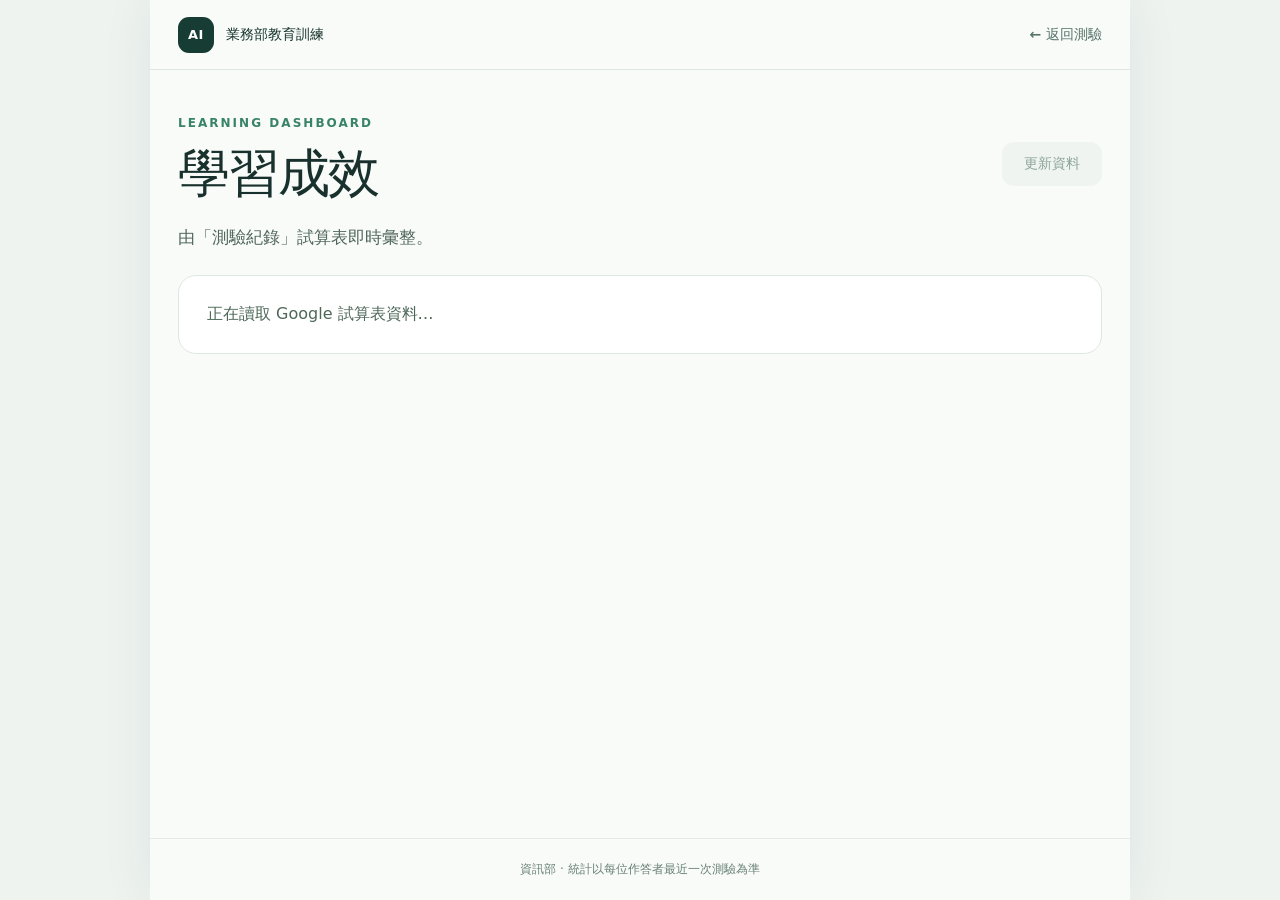
==== dashboard.html @ 663c813f "Add aggregate quiz results dashboard" ====
<!doctype html>
<html lang="zh-Hant">
<head>
  <meta charset="utf-8">
  <meta name="viewport" content="width=device-width, initial-scale=1, viewport-fit=cover">
  <meta name="theme-color" content="#122b27">
  <title>學習成效｜AI 教育訓練</title>
  <link rel="stylesheet" href="styles.css">
  <link rel="stylesheet" href="dashboard.css">
</head>
<body>
  <div class="shell dashboard-shell">
    <header class="topbar"><span class="brand-mark">AI</span><span>業務部教育訓練</span><a class="topbar-end nav-link" href="index.html">← 返回測驗</a></header>
    <main id="dashboard" aria-live="polite">
      <p class="eyebrow">LEARNING DASHBOARD</p>
      <div class="dashboard-heading"><div><h1 class="hero-title">學習成效</h1><p class="lead">由「測驗紀錄」試算表即時彙整。</p></div><button class="btn btn-secondary refresh" id="refresh" type="button">更新資料</button></div>
      <div id="dashboard-content" role="status">正在讀取 Google 試算表資料…</div>
    </main>
    <footer>資訊部 · 統計以每位作答者最近一次測驗為準</footer>
  </div>
  <iframe id="stats-frame" title="讀取成績統計" hidden></iframe>
  <script src="config.js"></script>
  <script src="quiz.js"></script>
  <script src="dashboard.js"></script>
</body>
</html>
---- styles.css ----
:root{font-family:Inter,"Noto Sans TC","Microsoft JhengHei",system-ui,sans-serif;color:#19312d;background:#eef3f0;font-synthesis:none}*{box-sizing:border-box}body{margin:0;min-height:100vh}.shell{max-width:780px;min-height:100vh;margin:auto;background:#f9fbf9;box-shadow:0 0 48px #18322b13;display:flex;flex-direction:column}.topbar{height:70px;display:flex;align-items:center;gap:12px;padding:0 28px;color:#17352e;font-size:14px;font-weight:700;border-bottom:1px solid #dce7e0}.brand-mark{display:grid;place-items:center;background:#173c34;color:#fff;border-radius:11px;width:36px;height:36px;font-size:13px;letter-spacing:.04em}.topbar-end{margin-left:auto;color:#55736a;font-weight:600}main{flex:1;padding:46px 28px 55px}footer{padding:22px 28px;text-align:center;color:#698078;font-size:12px;border-top:1px solid #e4ebe6}.eyebrow{text-transform:uppercase;letter-spacing:.17em;color:#38836a;font-size:12px;font-weight:800;margin:0 0 12px}.hero-title{font-size:clamp(32px,6vw,52px);line-height:1.22;letter-spacing:-.04em;margin:0 0 18px}.lead{font-size:17px;line-height:1.75;color:#51675f;margin:0 0 28px}.hero-art{background:#d9eee2;border-radius:24px;min-height:148px;margin:30px 0;display:flex;align-items:center;justify-content:space-around;overflow:hidden}.hero-art span{font-size:62px;filter:drop-shadow(0 8px 7px #184e2b26)}.hero-art span:nth-child(2){font-size:39px;color:#237452}.hero-art span:nth-child(3){font-size:52px}.panel{background:white;border:1px solid #dce8e0;box-shadow:0 14px 38px #193e2b0a;border-radius:22px;padding:26px}.meta-row{display:flex;gap:10px;flex-wrap:wrap;margin:22px 0}.pill{background:#e3f0e8;color:#306a55;border-radius:999px;padding:9px 13px;font-weight:700;font-size:13px}.field-label{display:block;font-size:14px;font-weight:700;margin:0 0 10px}input[type=text]{width:100%;min-height:52px;border:1.5px solid #b8ccc0;background:#fff;border-radius:11px;padding:12px 15px;font:inherit;font-size:16px;color:#19312d}input:focus-visible,button:focus-visible{outline:3px solid #84c6a4;outline-offset:2px}.help{color:#667b70;font-size:13px;line-height:1.5;margin:10px 0 0}.error{color:#a83636;font-size:14px;min-height:22px;margin:8px 0 0}.actions{display:flex;gap:12px;margin-top:28px}.btn{border:0;border-radius:12px;min-height:52px;padding:13px 22px;font:inherit;font-size:16px;font-weight:800;cursor:pointer}.btn-primary{background:#1c604b;color:#fff;box-shadow:0 8px 17px #1c604b27}.btn-primary:hover{background:#124b39}.btn-secondary{background:#e6eee8;color:#24513f}.btn:disabled{opacity:.5;cursor:not-allowed}.actions .btn{flex:1}.progress-row{display:flex;justify-content:space-between;color:#567568;font-size:14px;font-weight:700;margin-bottom:12px}.progress-track{height:8px;background:#dae8dd;border-radius:99px;overflow:hidden;margin-bottom:32px}.progress-fill{height:100%;background:#50a976;border-radius:99px;transition:width .2s}.question-title{font-size:clamp(23px,4vw,31px);letter-spacing:-.025em;line-height:1.48;margin:0 0 28px}.choices{display:grid;gap:12px}.choice{display:flex;gap:15px;align-items:flex-start;min-height:72px;padding:17px;background:#fff;border:1.5px solid #d8e6db;border-radius:14px;cursor:pointer;line-height:1.55}.choice:hover{border-color:#86b79a}.choice:has(input:checked){border-color:#238158;background:#edf8f0;box-shadow:0 0 0 1px #238158}.choice input{margin-top:5px;accent-color:#238158;flex:none}.choice-letter{font-weight:800;color:#237452}.review-title{font-size:28px;line-height:1.35;margin:0 0 16px}.review-list{display:grid;gap:10px;padding:0;list-style:none}.review-list li{display:flex;justify-content:space-between;align-items:center;padding:13px 15px;background:#fff;border:1px solid #e1ebe4;border-radius:11px;font-size:14px}.review-list a{color:#245a49;text-decoration:none;font-weight:700}.score-circle{width:154px;height:154px;border-radius:50%;display:flex;align-items:center;justify-content:center;flex-direction:column;background:#d9f1df;color:#18543b;margin:22px auto}.score-circle.fail{background:#fae9dc;color:#8c4c27}.score-number{font-size:49px;font-weight:900;line-height:1}.score-unit{font-size:14px;font-weight:700}.result-heading{text-align:center;font-size:30px;margin:0 0 7px}.result-detail{text-align:center;color:#5d7165;line-height:1.6}.status{border-radius:12px;padding:13px 15px;margin:20px 0;line-height:1.55;font-size:14px}.status.ok{background:#e4f3e8;color:#205b3d}.status.warn{background:#fff3dc;color:#77540a}.answer-review{margin-top:30px}.answer-review details{background:#fff;border:1px solid #dce7df;border-radius:12px;padding:15px;margin:10px 0;line-height:1.55}.answer-review summary{cursor:pointer;font-weight:700}.answer-review .wrong{color:#b04a39}.answer-review .right{color:#237452}.muted{color:#60776c}.loading{display:inline-block;width:17px;height:17px;border:2px solid currentColor;border-right-color:transparent;border-radius:50%;animation:spin .7s linear infinite;vertical-align:middle;margin-right:8px}@keyframes spin{to{transform:rotate(360deg)}}@media(max-width:560px){.topbar{height:62px;padding:0 18px}.topbar-end{display:none}main{padding:34px 18px 45px}.panel{padding:22px 18px}.hero-art{min-height:116px}.hero-art span{font-size:48px}.hero-art span:nth-child(2){font-size:31px}.hero-art span:nth-child(3){font-size:43px}.actions{position:sticky;bottom:0;background:#f9fbf9;padding:13px 0 max(13px,env(safe-area-inset-bottom));margin:14px 0 -13px}.btn{padding:12px}.choice{min-height:68px}}
---- dashboard.css ----
.dashboard-shell{max-width:980px}.dashboard-heading{display:flex;justify-content:space-between;align-items:start;gap:20px}.dashboard-heading .lead{margin-bottom:22px}.refresh{white-space:nowrap;min-height:42px;font-size:14px}.nav-link{text-decoration:none}.nav-link:hover{text-decoration:underline}.kpi-grid{display:grid;grid-template-columns:repeat(4,minmax(0,1fr));gap:13px;margin:16px 0 28px}.kpi{background:#fff;border:1px solid #dce8e0;border-radius:18px;padding:22px 19px;box-shadow:0 8px 25px #193e2b09}.kpi-label{font-size:13px;color:#60786b;font-weight:700}.kpi-number{display:block;font-weight:900;font-size:clamp(28px,4vw,42px);letter-spacing:-.04em;margin:9px 0 3px;color:#185744}.kpi-note{font-size:12px;color:#72877b}.dashboard-grid{display:grid;grid-template-columns:1fr 1fr;gap:16px}.chart-panel{background:#fff;border:1px solid #dce8e0;border-radius:20px;padding:24px}.chart-panel h2{font-size:20px;margin:0 0 8px}.chart-intro{font-size:13px;line-height:1.55;color:#6b8073;margin:0 0 22px}.chart-row{display:grid;grid-template-columns:70px 1fr 43px;gap:11px;align-items:center;margin:15px 0;font-size:14px}.chart-row strong{text-align:right}.bar-track{height:13px;border-radius:99px;background:#e7eee8;overflow:hidden}.bar-fill{height:100%;border-radius:99px;background:#27845c}.bar-fill.mid{background:#d6a450}.bar-fill.low{background:#c47d6e}.question-panel{grid-column:1/-1}.question-grid{display:grid;grid-template-columns:1fr 1fr;gap:0 28px}.question-row{display:grid;grid-template-columns:45px 1fr 44px;gap:10px;align-items:center;margin:11px 0;font-size:13px}.question-row strong{text-align:right}.question-text{grid-column:2;line-height:1.4;color:#61766c;font-size:12px;margin-top:-4px}.dashboard-note{color:#647b6e;font-size:12px;line-height:1.55;margin:18px 0}.empty-state{background:#fff;border:1px solid #dce8e0;border-radius:18px;padding:30px;color:#4e6858;line-height:1.7}.loading-panel{background:#fff;border:1px solid #dce8e0;border-radius:18px;padding:28px;color:#4e6858}@media(max-width:700px){.kpi-grid{grid-template-columns:repeat(2,minmax(0,1fr))}.dashboard-grid{grid-template-columns:1fr}.question-grid{grid-template-columns:1fr}.dashboard-heading{align-items:center}.dashboard-heading .hero-title{font-size:36px}}@media(max-width:420px){.dashboard-heading{display:block}.refresh{margin-bottom:18px}.kpi{padding:17px 15px}.kpi-number{font-size:31px}.chart-panel{padding:20px}.chart-row{grid-template-columns:66px 1fr 38px}}
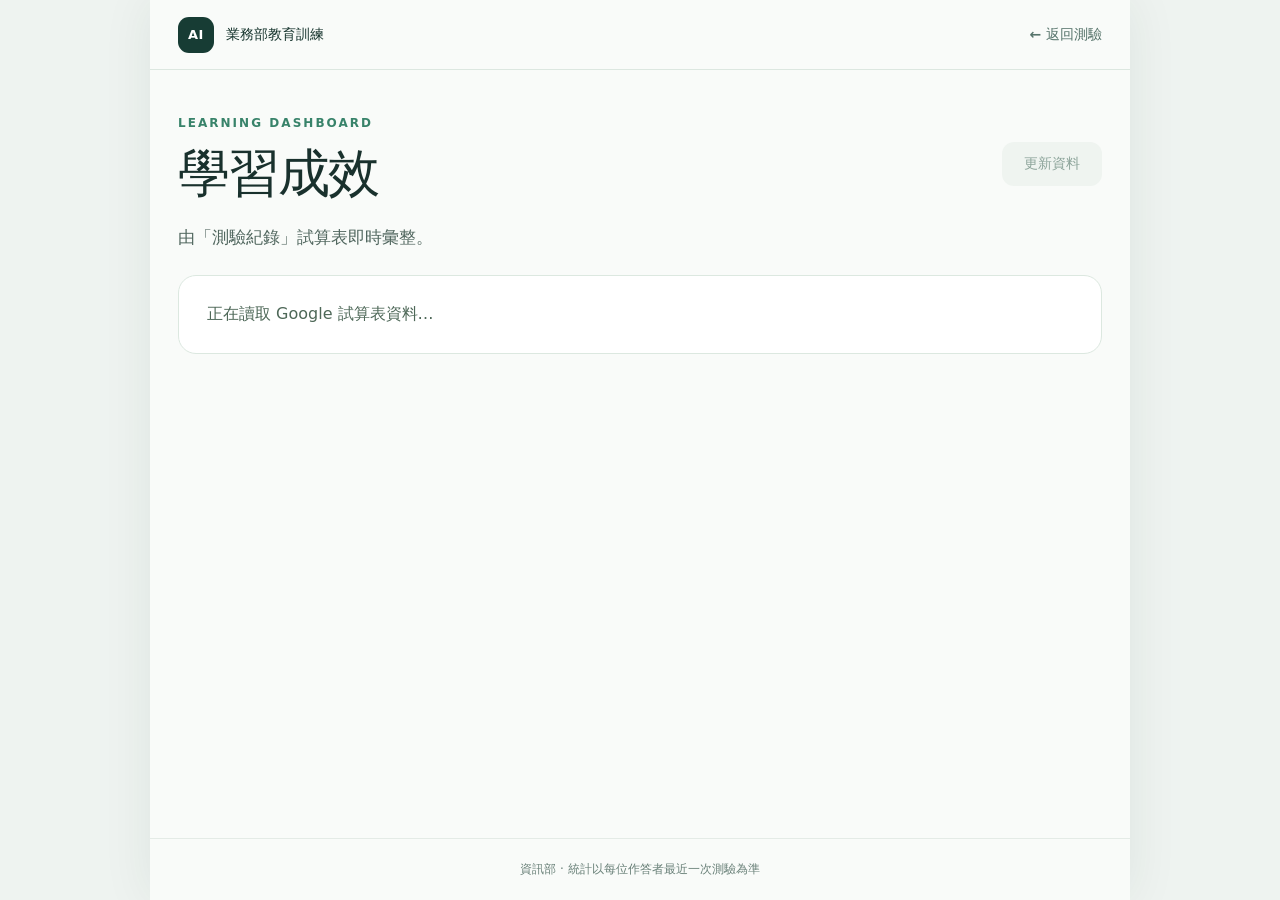
==== commit 8ced8f03: "Group quiz questions and show category accuracy" ====
--- a/dashboard.html
+++ b/dashboard.html
@@ -4,6 +4,7 @@
   <meta charset="utf-8">
   <meta name="viewport" content="width=device-width, initial-scale=1, viewport-fit=cover">
   <meta name="theme-color" content="#122b27">
+  <meta name="robots" content="noindex,nofollow">
   <title>學習成效｜AI 教育訓練</title>
   <link rel="stylesheet" href="styles.css">
   <link rel="stylesheet" href="dashboard.css">
--- a/styles.css
+++ b/styles.css
@@ -1 +1,2 @@
 :root{font-family:Inter,"Noto Sans TC","Microsoft JhengHei",system-ui,sans-serif;color:#19312d;background:#eef3f0;font-synthesis:none}*{box-sizing:border-box}body{margin:0;min-height:100vh}.shell{max-width:780px;min-height:100vh;margin:auto;background:#f9fbf9;box-shadow:0 0 48px #18322b13;display:flex;flex-direction:column}.topbar{height:70px;display:flex;align-items:center;gap:12px;padding:0 28px;color:#17352e;font-size:14px;font-weight:700;border-bottom:1px solid #dce7e0}.brand-mark{display:grid;place-items:center;background:#173c34;color:#fff;border-radius:11px;width:36px;height:36px;font-size:13px;letter-spacing:.04em}.topbar-end{margin-left:auto;color:#55736a;font-weight:600}main{flex:1;padding:46px 28px 55px}footer{padding:22px 28px;text-align:center;color:#698078;font-size:12px;border-top:1px solid #e4ebe6}.eyebrow{text-transform:uppercase;letter-spacing:.17em;color:#38836a;font-size:12px;font-weight:800;margin:0 0 12px}.hero-title{font-size:clamp(32px,6vw,52px);line-height:1.22;letter-spacing:-.04em;margin:0 0 18px}.lead{font-size:17px;line-height:1.75;color:#51675f;margin:0 0 28px}.hero-art{background:#d9eee2;border-radius:24px;min-height:148px;margin:30px 0;display:flex;align-items:center;justify-content:space-around;overflow:hidden}.hero-art span{font-size:62px;filter:drop-shadow(0 8px 7px #184e2b26)}.hero-art span:nth-child(2){font-size:39px;color:#237452}.hero-art span:nth-child(3){font-size:52px}.panel{background:white;border:1px solid #dce8e0;box-shadow:0 14px 38px #193e2b0a;border-radius:22px;padding:26px}.meta-row{display:flex;gap:10px;flex-wrap:wrap;margin:22px 0}.pill{background:#e3f0e8;color:#306a55;border-radius:999px;padding:9px 13px;font-weight:700;font-size:13px}.field-label{display:block;font-size:14px;font-weight:700;margin:0 0 10px}input[type=text]{width:100%;min-height:52px;border:1.5px solid #b8ccc0;background:#fff;border-radius:11px;padding:12px 15px;font:inherit;font-size:16px;color:#19312d}input:focus-visible,button:focus-visible{outline:3px solid #84c6a4;outline-offset:2px}.help{color:#667b70;font-size:13px;line-height:1.5;margin:10px 0 0}.error{color:#a83636;font-size:14px;min-height:22px;margin:8px 0 0}.actions{display:flex;gap:12px;margin-top:28px}.btn{border:0;border-radius:12px;min-height:52px;padding:13px 22px;font:inherit;font-size:16px;font-weight:800;cursor:pointer}.btn-primary{background:#1c604b;color:#fff;box-shadow:0 8px 17px #1c604b27}.btn-primary:hover{background:#124b39}.btn-secondary{background:#e6eee8;color:#24513f}.btn:disabled{opacity:.5;cursor:not-allowed}.actions .btn{flex:1}.progress-row{display:flex;justify-content:space-between;color:#567568;font-size:14px;font-weight:700;margin-bottom:12px}.progress-track{height:8px;background:#dae8dd;border-radius:99px;overflow:hidden;margin-bottom:32px}.progress-fill{height:100%;background:#50a976;border-radius:99px;transition:width .2s}.question-title{font-size:clamp(23px,4vw,31px);letter-spacing:-.025em;line-height:1.48;margin:0 0 28px}.choices{display:grid;gap:12px}.choice{display:flex;gap:15px;align-items:flex-start;min-height:72px;padding:17px;background:#fff;border:1.5px solid #d8e6db;border-radius:14px;cursor:pointer;line-height:1.55}.choice:hover{border-color:#86b79a}.choice:has(input:checked){border-color:#238158;background:#edf8f0;box-shadow:0 0 0 1px #238158}.choice input{margin-top:5px;accent-color:#238158;flex:none}.choice-letter{font-weight:800;color:#237452}.review-title{font-size:28px;line-height:1.35;margin:0 0 16px}.review-list{display:grid;gap:10px;padding:0;list-style:none}.review-list li{display:flex;justify-content:space-between;align-items:center;padding:13px 15px;background:#fff;border:1px solid #e1ebe4;border-radius:11px;font-size:14px}.review-list a{color:#245a49;text-decoration:none;font-weight:700}.score-circle{width:154px;height:154px;border-radius:50%;display:flex;align-items:center;justify-content:center;flex-direction:column;background:#d9f1df;color:#18543b;margin:22px auto}.score-circle.fail{background:#fae9dc;color:#8c4c27}.score-number{font-size:49px;font-weight:900;line-height:1}.score-unit{font-size:14px;font-weight:700}.result-heading{text-align:center;font-size:30px;margin:0 0 7px}.result-detail{text-align:center;color:#5d7165;line-height:1.6}.status{border-radius:12px;padding:13px 15px;margin:20px 0;line-height:1.55;font-size:14px}.status.ok{background:#e4f3e8;color:#205b3d}.status.warn{background:#fff3dc;color:#77540a}.answer-review{margin-top:30px}.answer-review details{background:#fff;border:1px solid #dce7df;border-radius:12px;padding:15px;margin:10px 0;line-height:1.55}.answer-review summary{cursor:pointer;font-weight:700}.answer-review .wrong{color:#b04a39}.answer-review .right{color:#237452}.muted{color:#60776c}.loading{display:inline-block;width:17px;height:17px;border:2px solid currentColor;border-right-color:transparent;border-radius:50%;animation:spin .7s linear infinite;vertical-align:middle;margin-right:8px}@keyframes spin{to{transform:rotate(360deg)}}@media(max-width:560px){.topbar{height:62px;padding:0 18px}.topbar-end{display:none}main{padding:34px 18px 45px}.panel{padding:22px 18px}.hero-art{min-height:116px}.hero-art span{font-size:48px}.hero-art span:nth-child(2){font-size:31px}.hero-art span:nth-child(3){font-size:43px}.actions{position:sticky;bottom:0;background:#f9fbf9;padding:13px 0 max(13px,env(safe-area-inset-bottom));margin:14px 0 -13px}.btn{padding:12px}.choice{min-height:68px}}
+.quiz-topic{display:inline-block;letter-spacing:0;text-transform:none;background:#e3f0e8;color:#28654d;border-radius:99px;padding:5px 9px;font-size:11px;margin-left:8px;vertical-align:middle}
--- a/dashboard.css
+++ b/dashboard.css
@@ -1 +1,2 @@
 .dashboard-shell{max-width:980px}.dashboard-heading{display:flex;justify-content:space-between;align-items:start;gap:20px}.dashboard-heading .lead{margin-bottom:22px}.refresh{white-space:nowrap;min-height:42px;font-size:14px}.nav-link{text-decoration:none}.nav-link:hover{text-decoration:underline}.kpi-grid{display:grid;grid-template-columns:repeat(4,minmax(0,1fr));gap:13px;margin:16px 0 28px}.kpi{background:#fff;border:1px solid #dce8e0;border-radius:18px;padding:22px 19px;box-shadow:0 8px 25px #193e2b09}.kpi-label{font-size:13px;color:#60786b;font-weight:700}.kpi-number{display:block;font-weight:900;font-size:clamp(28px,4vw,42px);letter-spacing:-.04em;margin:9px 0 3px;color:#185744}.kpi-note{font-size:12px;color:#72877b}.dashboard-grid{display:grid;grid-template-columns:1fr 1fr;gap:16px}.chart-panel{background:#fff;border:1px solid #dce8e0;border-radius:20px;padding:24px}.chart-panel h2{font-size:20px;margin:0 0 8px}.chart-intro{font-size:13px;line-height:1.55;color:#6b8073;margin:0 0 22px}.chart-row{display:grid;grid-template-columns:70px 1fr 43px;gap:11px;align-items:center;margin:15px 0;font-size:14px}.chart-row strong{text-align:right}.bar-track{height:13px;border-radius:99px;background:#e7eee8;overflow:hidden}.bar-fill{height:100%;border-radius:99px;background:#27845c}.bar-fill.mid{background:#d6a450}.bar-fill.low{background:#c47d6e}.question-panel{grid-column:1/-1}.question-grid{display:grid;grid-template-columns:1fr 1fr;gap:0 28px}.question-row{display:grid;grid-template-columns:45px 1fr 44px;gap:10px;align-items:center;margin:11px 0;font-size:13px}.question-row strong{text-align:right}.question-text{grid-column:2;line-height:1.4;color:#61766c;font-size:12px;margin-top:-4px}.dashboard-note{color:#647b6e;font-size:12px;line-height:1.55;margin:18px 0}.empty-state{background:#fff;border:1px solid #dce8e0;border-radius:18px;padding:30px;color:#4e6858;line-height:1.7}.loading-panel{background:#fff;border:1px solid #dce8e0;border-radius:18px;padding:28px;color:#4e6858}@media(max-width:700px){.kpi-grid{grid-template-columns:repeat(2,minmax(0,1fr))}.dashboard-grid{grid-template-columns:1fr}.question-grid{grid-template-columns:1fr}.dashboard-heading{align-items:center}.dashboard-heading .hero-title{font-size:36px}}@media(max-width:420px){.dashboard-heading{display:block}.refresh{margin-bottom:18px}.kpi{padding:17px 15px}.kpi-number{font-size:31px}.chart-panel{padding:20px}.chart-row{grid-template-columns:66px 1fr 38px}}
+.category-panel{margin-bottom:16px}.category-grid{display:grid;grid-template-columns:repeat(2,minmax(0,1fr));gap:12px}.category-card{background:#f7faf7;border:1px solid #dfe9e1;border-radius:15px;padding:18px}.category-card.needs-review{background:#fff9ee;border-color:#e8c98c}.category-head{display:flex;align-items:center;justify-content:space-between;gap:8px}.category-head h3{font-size:16px;line-height:1.4;margin:0}.focus-badge{white-space:nowrap;border-radius:99px;background:#f3dfb2;color:#755215;font-size:11px;font-weight:800;padding:5px 8px}.category-rate{display:block;font-size:34px;color:#195e45;margin:12px 0 2px}.category-detail{font-size:12px;color:#60786b;line-height:1.5;margin:0 0 13px}.question-item{padding:10px 0;border-bottom:1px solid #edf1ed}.question-item:last-child{border-bottom:0}.question-row{margin:0 0 8px}.topic-tag{display:inline-block;background:#e6f1e9;color:#2e7052;border-radius:99px;padding:3px 8px;font-size:11px;font-weight:700;margin:0 6px 0 45px}.question-text{display:block;margin:6px 0 0 45px}@media(max-width:700px){.category-grid{grid-template-columns:1fr}}
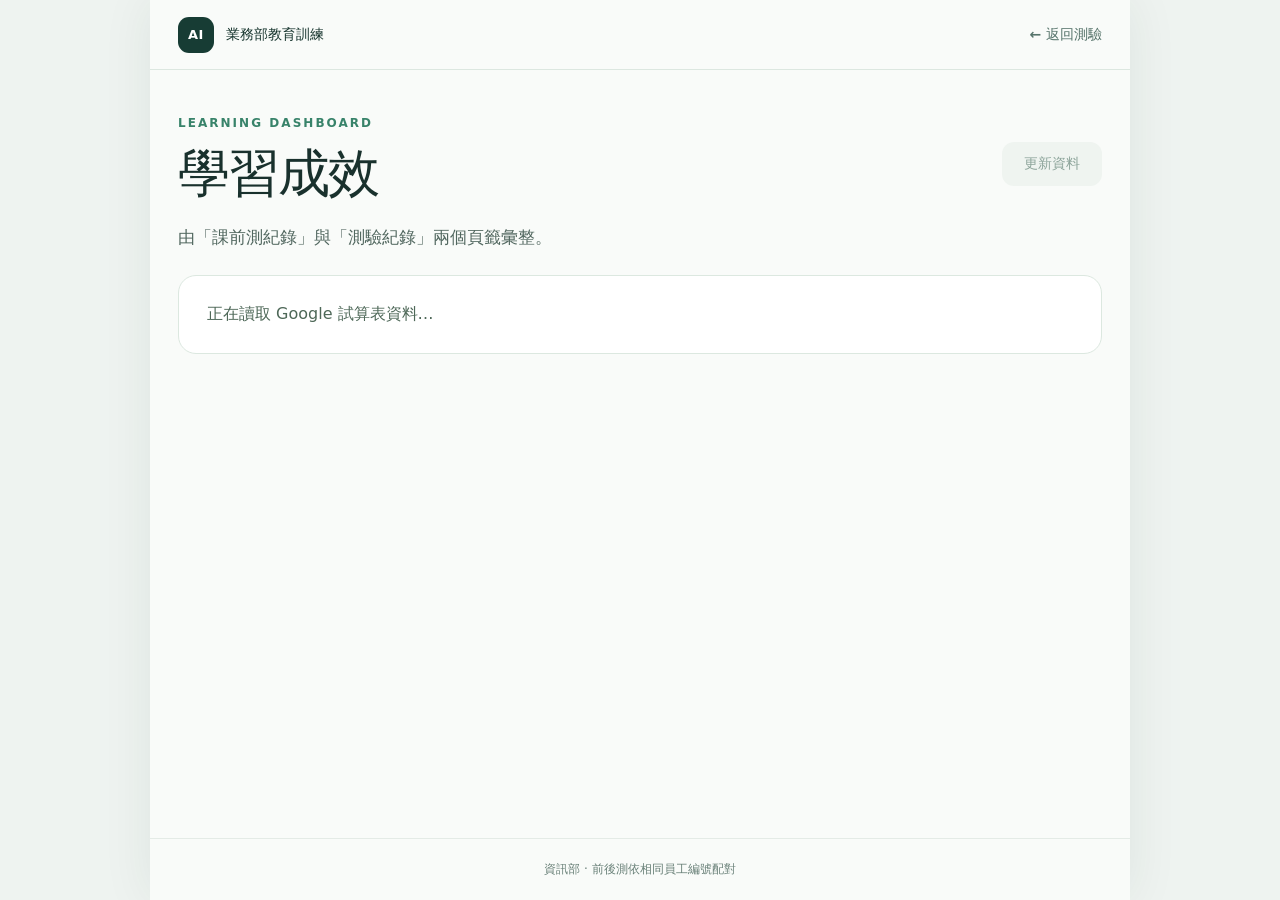
==== commit 890c15b3: "Show paired pre and post quiz learning gains" ====
--- a/dashboard.html
+++ b/dashboard.html
@@ -14,10 +14,10 @@
     <header class="topbar"><span class="brand-mark">AI</span><span>業務部教育訓練</span><a class="topbar-end nav-link" href="index.html">← 返回測驗</a></header>
     <main id="dashboard" aria-live="polite">
       <p class="eyebrow">LEARNING DASHBOARD</p>
-      <div class="dashboard-heading"><div><h1 class="hero-title">學習成效</h1><p class="lead">由「測驗紀錄」試算表即時彙整。</p></div><button class="btn btn-secondary refresh" id="refresh" type="button">更新資料</button></div>
+      <div class="dashboard-heading"><div><h1 class="hero-title">學習成效</h1><p class="lead">由「課前測紀錄」與「測驗紀錄」兩個頁籤彙整。</p></div><button class="btn btn-secondary refresh" id="refresh" type="button">更新資料</button></div>
       <div id="dashboard-content" role="status">正在讀取 Google 試算表資料…</div>
     </main>
-    <footer>資訊部 · 統計以每位作答者最近一次測驗為準</footer>
+    <footer>資訊部 · 前後測依相同員工編號配對</footer>
   </div>
   <iframe id="stats-frame" title="讀取成績統計" hidden></iframe>
   <script src="config.js"></script>
--- a/dashboard.css
+++ b/dashboard.css
@@ -1,2 +1,3 @@
 .dashboard-shell{max-width:980px}.dashboard-heading{display:flex;justify-content:space-between;align-items:start;gap:20px}.dashboard-heading .lead{margin-bottom:22px}.refresh{white-space:nowrap;min-height:42px;font-size:14px}.nav-link{text-decoration:none}.nav-link:hover{text-decoration:underline}.kpi-grid{display:grid;grid-template-columns:repeat(4,minmax(0,1fr));gap:13px;margin:16px 0 28px}.kpi{background:#fff;border:1px solid #dce8e0;border-radius:18px;padding:22px 19px;box-shadow:0 8px 25px #193e2b09}.kpi-label{font-size:13px;color:#60786b;font-weight:700}.kpi-number{display:block;font-weight:900;font-size:clamp(28px,4vw,42px);letter-spacing:-.04em;margin:9px 0 3px;color:#185744}.kpi-note{font-size:12px;color:#72877b}.dashboard-grid{display:grid;grid-template-columns:1fr 1fr;gap:16px}.chart-panel{background:#fff;border:1px solid #dce8e0;border-radius:20px;padding:24px}.chart-panel h2{font-size:20px;margin:0 0 8px}.chart-intro{font-size:13px;line-height:1.55;color:#6b8073;margin:0 0 22px}.chart-row{display:grid;grid-template-columns:70px 1fr 43px;gap:11px;align-items:center;margin:15px 0;font-size:14px}.chart-row strong{text-align:right}.bar-track{height:13px;border-radius:99px;background:#e7eee8;overflow:hidden}.bar-fill{height:100%;border-radius:99px;background:#27845c}.bar-fill.mid{background:#d6a450}.bar-fill.low{background:#c47d6e}.question-panel{grid-column:1/-1}.question-grid{display:grid;grid-template-columns:1fr 1fr;gap:0 28px}.question-row{display:grid;grid-template-columns:45px 1fr 44px;gap:10px;align-items:center;margin:11px 0;font-size:13px}.question-row strong{text-align:right}.question-text{grid-column:2;line-height:1.4;color:#61766c;font-size:12px;margin-top:-4px}.dashboard-note{color:#647b6e;font-size:12px;line-height:1.55;margin:18px 0}.empty-state{background:#fff;border:1px solid #dce8e0;border-radius:18px;padding:30px;color:#4e6858;line-height:1.7}.loading-panel{background:#fff;border:1px solid #dce8e0;border-radius:18px;padding:28px;color:#4e6858}@media(max-width:700px){.kpi-grid{grid-template-columns:repeat(2,minmax(0,1fr))}.dashboard-grid{grid-template-columns:1fr}.question-grid{grid-template-columns:1fr}.dashboard-heading{align-items:center}.dashboard-heading .hero-title{font-size:36px}}@media(max-width:420px){.dashboard-heading{display:block}.refresh{margin-bottom:18px}.kpi{padding:17px 15px}.kpi-number{font-size:31px}.chart-panel{padding:20px}.chart-row{grid-template-columns:66px 1fr 38px}}
 .category-panel{margin-bottom:16px}.category-grid{display:grid;grid-template-columns:repeat(2,minmax(0,1fr));gap:12px}.category-card{background:#f7faf7;border:1px solid #dfe9e1;border-radius:15px;padding:18px}.category-card.needs-review{background:#fff9ee;border-color:#e8c98c}.category-head{display:flex;align-items:center;justify-content:space-between;gap:8px}.category-head h3{font-size:16px;line-height:1.4;margin:0}.focus-badge{white-space:nowrap;border-radius:99px;background:#f3dfb2;color:#755215;font-size:11px;font-weight:800;padding:5px 8px}.category-rate{display:block;font-size:34px;color:#195e45;margin:12px 0 2px}.category-detail{font-size:12px;color:#60786b;line-height:1.5;margin:0 0 13px}.question-item{padding:10px 0;border-bottom:1px solid #edf1ed}.question-item:last-child{border-bottom:0}.question-row{margin:0 0 8px}.topic-tag{display:inline-block;background:#e6f1e9;color:#2e7052;border-radius:99px;padding:3px 8px;font-size:11px;font-weight:700;margin:0 6px 0 45px}.question-text{display:block;margin:6px 0 0 45px}@media(max-width:700px){.category-grid{grid-template-columns:1fr}}
+.comparison-section{padding:24px 0 30px;border-bottom:1px solid #dce8e0;margin-bottom:30px}.comparison-section>h2,.section-title{font-size:24px;margin:0 0 8px}.comparison-grid{display:grid;grid-template-columns:1.45fr 1fr;gap:16px}.comparison-grid h3{font-size:18px;margin:0 0 8px}.compare-category{padding:15px 0;border-top:1px solid #edf1ed}.compare-category:first-of-type{border-top:0}.compare-category-title{display:flex;justify-content:space-between;gap:12px;font-size:14px;margin-bottom:12px}.compare-bars{display:grid;grid-template-columns:34px 1fr 42px;gap:8px 10px;align-items:center;font-size:12px}.compare-bars strong{text-align:right}.pre-fill{background:#9ab8a4}.gain-positive{color:#207b50}.gain-negative{color:#ab5849}.movement{display:grid;grid-template-columns:repeat(3,1fr);gap:8px;margin:18px 0}.movement>div{background:#f6faf6;border-radius:14px;text-align:center;padding:16px 8px}.movement strong{display:block;font-size:32px}.movement span{font-size:12px;color:#60786b}.section-title{margin:4px 0 16px}@media(max-width:700px){.comparison-grid{grid-template-columns:1fr}.comparison-section{padding-top:12px}}
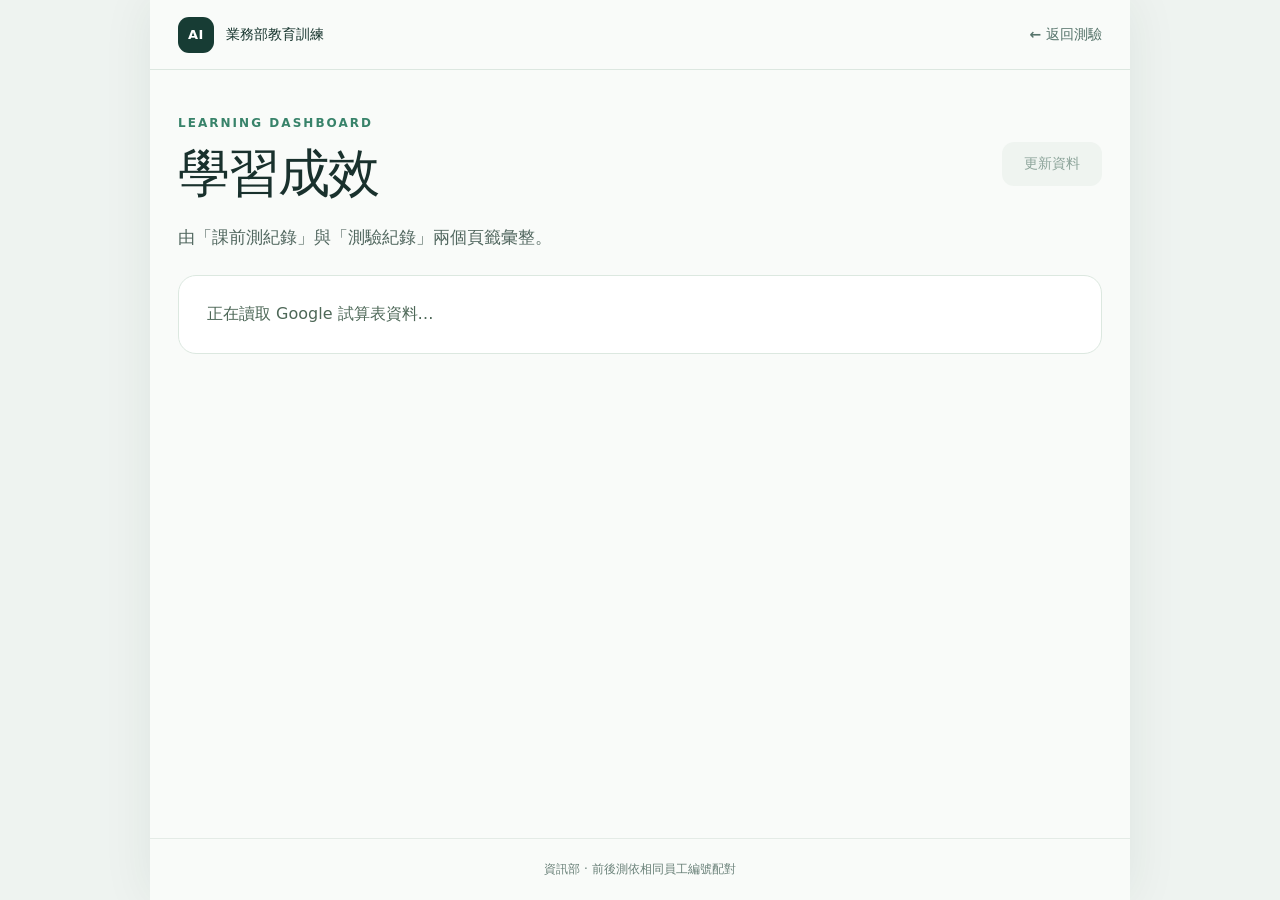
==== commit 12e04e16: "Refresh dashboard chart assets" ====
--- a/dashboard.html
+++ b/dashboard.html
@@ -7,7 +7,7 @@
   <meta name="robots" content="noindex,nofollow">
   <title>學習成效｜AI 教育訓練</title>
   <link rel="stylesheet" href="styles.css">
-  <link rel="stylesheet" href="dashboard.css">
+  <link rel="stylesheet" href="dashboard.css?v=2">
 </head>
 <body>
   <div class="shell dashboard-shell">
@@ -22,6 +22,6 @@
   <iframe id="stats-frame" title="讀取成績統計" hidden></iframe>
   <script src="config.js"></script>
   <script src="quiz.js"></script>
-  <script src="dashboard.js"></script>
+  <script src="dashboard.js?v=2"></script>
 </body>
 </html>
--- a/dashboard.css
+++ b/dashboard.css
@@ -1,3 +1,4 @@
 .dashboard-shell{max-width:980px}.dashboard-heading{display:flex;justify-content:space-between;align-items:start;gap:20px}.dashboard-heading .lead{margin-bottom:22px}.refresh{white-space:nowrap;min-height:42px;font-size:14px}.nav-link{text-decoration:none}.nav-link:hover{text-decoration:underline}.kpi-grid{display:grid;grid-template-columns:repeat(4,minmax(0,1fr));gap:13px;margin:16px 0 28px}.kpi{background:#fff;border:1px solid #dce8e0;border-radius:18px;padding:22px 19px;box-shadow:0 8px 25px #193e2b09}.kpi-label{font-size:13px;color:#60786b;font-weight:700}.kpi-number{display:block;font-weight:900;font-size:clamp(28px,4vw,42px);letter-spacing:-.04em;margin:9px 0 3px;color:#185744}.kpi-note{font-size:12px;color:#72877b}.dashboard-grid{display:grid;grid-template-columns:1fr 1fr;gap:16px}.chart-panel{background:#fff;border:1px solid #dce8e0;border-radius:20px;padding:24px}.chart-panel h2{font-size:20px;margin:0 0 8px}.chart-intro{font-size:13px;line-height:1.55;color:#6b8073;margin:0 0 22px}.chart-row{display:grid;grid-template-columns:70px 1fr 43px;gap:11px;align-items:center;margin:15px 0;font-size:14px}.chart-row strong{text-align:right}.bar-track{height:13px;border-radius:99px;background:#e7eee8;overflow:hidden}.bar-fill{height:100%;border-radius:99px;background:#27845c}.bar-fill.mid{background:#d6a450}.bar-fill.low{background:#c47d6e}.question-panel{grid-column:1/-1}.question-grid{display:grid;grid-template-columns:1fr 1fr;gap:0 28px}.question-row{display:grid;grid-template-columns:45px 1fr 44px;gap:10px;align-items:center;margin:11px 0;font-size:13px}.question-row strong{text-align:right}.question-text{grid-column:2;line-height:1.4;color:#61766c;font-size:12px;margin-top:-4px}.dashboard-note{color:#647b6e;font-size:12px;line-height:1.55;margin:18px 0}.empty-state{background:#fff;border:1px solid #dce8e0;border-radius:18px;padding:30px;color:#4e6858;line-height:1.7}.loading-panel{background:#fff;border:1px solid #dce8e0;border-radius:18px;padding:28px;color:#4e6858}@media(max-width:700px){.kpi-grid{grid-template-columns:repeat(2,minmax(0,1fr))}.dashboard-grid{grid-template-columns:1fr}.question-grid{grid-template-columns:1fr}.dashboard-heading{align-items:center}.dashboard-heading .hero-title{font-size:36px}}@media(max-width:420px){.dashboard-heading{display:block}.refresh{margin-bottom:18px}.kpi{padding:17px 15px}.kpi-number{font-size:31px}.chart-panel{padding:20px}.chart-row{grid-template-columns:66px 1fr 38px}}
 .category-panel{margin-bottom:16px}.category-grid{display:grid;grid-template-columns:repeat(2,minmax(0,1fr));gap:12px}.category-card{background:#f7faf7;border:1px solid #dfe9e1;border-radius:15px;padding:18px}.category-card.needs-review{background:#fff9ee;border-color:#e8c98c}.category-head{display:flex;align-items:center;justify-content:space-between;gap:8px}.category-head h3{font-size:16px;line-height:1.4;margin:0}.focus-badge{white-space:nowrap;border-radius:99px;background:#f3dfb2;color:#755215;font-size:11px;font-weight:800;padding:5px 8px}.category-rate{display:block;font-size:34px;color:#195e45;margin:12px 0 2px}.category-detail{font-size:12px;color:#60786b;line-height:1.5;margin:0 0 13px}.question-item{padding:10px 0;border-bottom:1px solid #edf1ed}.question-item:last-child{border-bottom:0}.question-row{margin:0 0 8px}.topic-tag{display:inline-block;background:#e6f1e9;color:#2e7052;border-radius:99px;padding:3px 8px;font-size:11px;font-weight:700;margin:0 6px 0 45px}.question-text{display:block;margin:6px 0 0 45px}@media(max-width:700px){.category-grid{grid-template-columns:1fr}}
 .comparison-section{padding:24px 0 30px;border-bottom:1px solid #dce8e0;margin-bottom:30px}.comparison-section>h2,.section-title{font-size:24px;margin:0 0 8px}.comparison-grid{display:grid;grid-template-columns:1.45fr 1fr;gap:16px}.comparison-grid h3{font-size:18px;margin:0 0 8px}.compare-category{padding:15px 0;border-top:1px solid #edf1ed}.compare-category:first-of-type{border-top:0}.compare-category-title{display:flex;justify-content:space-between;gap:12px;font-size:14px;margin-bottom:12px}.compare-bars{display:grid;grid-template-columns:34px 1fr 42px;gap:8px 10px;align-items:center;font-size:12px}.compare-bars strong{text-align:right}.pre-fill{background:#9ab8a4}.gain-positive{color:#207b50}.gain-negative{color:#ab5849}.movement{display:grid;grid-template-columns:repeat(3,1fr);gap:8px;margin:18px 0}.movement>div{background:#f6faf6;border-radius:14px;text-align:center;padding:16px 8px}.movement strong{display:block;font-size:32px}.movement span{font-size:12px;color:#60786b}.section-title{margin:4px 0 16px}@media(max-width:700px){.comparison-grid{grid-template-columns:1fr}.comparison-section{padding-top:12px}}
+.average-chart{margin-bottom:16px;background:linear-gradient(135deg,#f7fbf8,#fff)}.average-chart-head{display:flex;align-items:start;justify-content:space-between;gap:20px}.average-chart-head h3{font-size:18px;margin:0 0 6px}.average-chart-head .chart-intro{margin-bottom:18px}.gain-chip{flex:none;padding:8px 13px;border-radius:999px;background:#dff1e5;color:#176344;font-size:17px}.gain-chip.negative{background:#fae9e5;color:#9b4b42}.average-chart-rows{display:grid;gap:18px}.average-chart-row{display:grid;grid-template-columns:42px minmax(0,1fr) 58px;gap:13px;align-items:center;font-size:14px}.average-chart-row strong{text-align:right;font-size:16px}.average-track{height:24px;border-radius:999px;background:#e7eee8;overflow:hidden}.average-fill{height:100%;border-radius:999px;min-width:0}.average-fill.before{background:#9ab8a4}.average-fill.after{background:#27845c}.compare-category-title>span{border-radius:999px;background:#e4f2e8;padding:4px 9px;font-weight:800;white-space:nowrap}.compare-category-title>span.gain-negative{background:#fae9e5}.compare-category-title>span:not(.gain-positive):not(.gain-negative){background:#edf1ed;color:#61766c}@media(max-width:420px){.average-chart-head{gap:8px}.average-chart-row{grid-template-columns:36px minmax(0,1fr) 50px;gap:8px}.average-chart-row strong{font-size:14px}.gain-chip{font-size:15px;padding:7px 10px}}
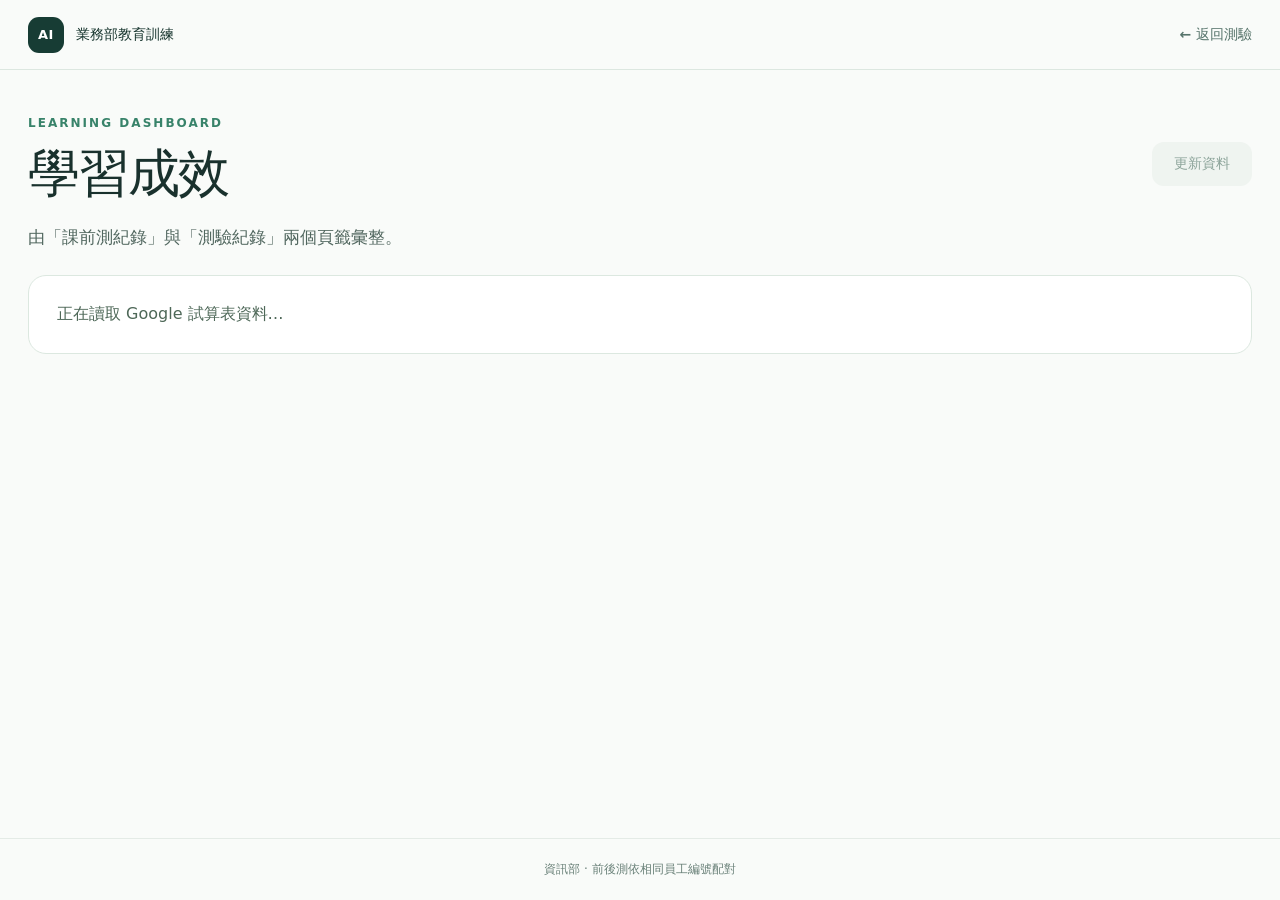
==== commit c1741bf3: "Give desktop dashboard more space" ====
--- a/dashboard.html
+++ b/dashboard.html
@@ -7,7 +7,7 @@
   <meta name="robots" content="noindex,nofollow">
   <title>學習成效｜AI 教育訓練</title>
   <link rel="stylesheet" href="styles.css">
-  <link rel="stylesheet" href="dashboard.css?v=2">
+  <link rel="stylesheet" href="dashboard.css?v=3">
 </head>
 <body>
   <div class="shell dashboard-shell">
@@ -22,6 +22,6 @@
   <iframe id="stats-frame" title="讀取成績統計" hidden></iframe>
   <script src="config.js"></script>
   <script src="quiz.js"></script>
-  <script src="dashboard.js?v=2"></script>
+  <script src="dashboard.js?v=3"></script>
 </body>
 </html>
--- a/dashboard.css
+++ b/dashboard.css
@@ -1,4 +1,4 @@
-.dashboard-shell{max-width:980px}.dashboard-heading{display:flex;justify-content:space-between;align-items:start;gap:20px}.dashboard-heading .lead{margin-bottom:22px}.refresh{white-space:nowrap;min-height:42px;font-size:14px}.nav-link{text-decoration:none}.nav-link:hover{text-decoration:underline}.kpi-grid{display:grid;grid-template-columns:repeat(4,minmax(0,1fr));gap:13px;margin:16px 0 28px}.kpi{background:#fff;border:1px solid #dce8e0;border-radius:18px;padding:22px 19px;box-shadow:0 8px 25px #193e2b09}.kpi-label{font-size:13px;color:#60786b;font-weight:700}.kpi-number{display:block;font-weight:900;font-size:clamp(28px,4vw,42px);letter-spacing:-.04em;margin:9px 0 3px;color:#185744}.kpi-note{font-size:12px;color:#72877b}.dashboard-grid{display:grid;grid-template-columns:1fr 1fr;gap:16px}.chart-panel{background:#fff;border:1px solid #dce8e0;border-radius:20px;padding:24px}.chart-panel h2{font-size:20px;margin:0 0 8px}.chart-intro{font-size:13px;line-height:1.55;color:#6b8073;margin:0 0 22px}.chart-row{display:grid;grid-template-columns:70px 1fr 43px;gap:11px;align-items:center;margin:15px 0;font-size:14px}.chart-row strong{text-align:right}.bar-track{height:13px;border-radius:99px;background:#e7eee8;overflow:hidden}.bar-fill{height:100%;border-radius:99px;background:#27845c}.bar-fill.mid{background:#d6a450}.bar-fill.low{background:#c47d6e}.question-panel{grid-column:1/-1}.question-grid{display:grid;grid-template-columns:1fr 1fr;gap:0 28px}.question-row{display:grid;grid-template-columns:45px 1fr 44px;gap:10px;align-items:center;margin:11px 0;font-size:13px}.question-row strong{text-align:right}.question-text{grid-column:2;line-height:1.4;color:#61766c;font-size:12px;margin-top:-4px}.dashboard-note{color:#647b6e;font-size:12px;line-height:1.55;margin:18px 0}.empty-state{background:#fff;border:1px solid #dce8e0;border-radius:18px;padding:30px;color:#4e6858;line-height:1.7}.loading-panel{background:#fff;border:1px solid #dce8e0;border-radius:18px;padding:28px;color:#4e6858}@media(max-width:700px){.kpi-grid{grid-template-columns:repeat(2,minmax(0,1fr))}.dashboard-grid{grid-template-columns:1fr}.question-grid{grid-template-columns:1fr}.dashboard-heading{align-items:center}.dashboard-heading .hero-title{font-size:36px}}@media(max-width:420px){.dashboard-heading{display:block}.refresh{margin-bottom:18px}.kpi{padding:17px 15px}.kpi-number{font-size:31px}.chart-panel{padding:20px}.chart-row{grid-template-columns:66px 1fr 38px}}
-.category-panel{margin-bottom:16px}.category-grid{display:grid;grid-template-columns:repeat(2,minmax(0,1fr));gap:12px}.category-card{background:#f7faf7;border:1px solid #dfe9e1;border-radius:15px;padding:18px}.category-card.needs-review{background:#fff9ee;border-color:#e8c98c}.category-head{display:flex;align-items:center;justify-content:space-between;gap:8px}.category-head h3{font-size:16px;line-height:1.4;margin:0}.focus-badge{white-space:nowrap;border-radius:99px;background:#f3dfb2;color:#755215;font-size:11px;font-weight:800;padding:5px 8px}.category-rate{display:block;font-size:34px;color:#195e45;margin:12px 0 2px}.category-detail{font-size:12px;color:#60786b;line-height:1.5;margin:0 0 13px}.question-item{padding:10px 0;border-bottom:1px solid #edf1ed}.question-item:last-child{border-bottom:0}.question-row{margin:0 0 8px}.topic-tag{display:inline-block;background:#e6f1e9;color:#2e7052;border-radius:99px;padding:3px 8px;font-size:11px;font-weight:700;margin:0 6px 0 45px}.question-text{display:block;margin:6px 0 0 45px}@media(max-width:700px){.category-grid{grid-template-columns:1fr}}
+.dashboard-shell{max-width:1280px}.dashboard-heading{display:flex;justify-content:space-between;align-items:start;gap:20px}.dashboard-heading .lead{margin-bottom:22px}.refresh{white-space:nowrap;min-height:42px;font-size:14px}.nav-link{text-decoration:none}.nav-link:hover{text-decoration:underline}.kpi-grid{display:grid;grid-template-columns:repeat(4,minmax(0,1fr));gap:13px;margin:16px 0 28px}.kpi{background:#fff;border:1px solid #dce8e0;border-radius:18px;padding:22px 19px;box-shadow:0 8px 25px #193e2b09}.kpi-label{font-size:13px;color:#60786b;font-weight:700}.kpi-number{display:block;font-weight:900;font-size:clamp(28px,4vw,42px);letter-spacing:-.04em;margin:9px 0 3px;color:#185744}.kpi-note{font-size:12px;color:#72877b}.dashboard-grid{display:grid;grid-template-columns:1fr 1fr;gap:16px}.chart-panel{background:#fff;border:1px solid #dce8e0;border-radius:20px;padding:24px}.chart-panel h2{font-size:20px;margin:0 0 8px}.chart-intro{font-size:13px;line-height:1.55;color:#6b8073;margin:0 0 22px}.chart-row{display:grid;grid-template-columns:70px 1fr 43px;gap:11px;align-items:center;margin:15px 0;font-size:14px}.chart-row strong{text-align:right}.bar-track{height:13px;border-radius:99px;background:#e7eee8;overflow:hidden}.bar-fill{height:100%;border-radius:99px;background:#27845c}.bar-fill.mid{background:#d6a450}.bar-fill.low{background:#c47d6e}.question-panel{grid-column:1/-1}.question-grid{display:grid;grid-template-columns:1fr 1fr;gap:0 36px}.question-row{display:grid;grid-template-columns:72px minmax(0,1fr) 56px;gap:10px;align-items:center;margin:11px 0;font-size:13px}.question-row strong{text-align:right}.question-row strong:first-child{text-align:left;white-space:nowrap}.question-text{grid-column:2;line-height:1.4;color:#61766c;font-size:12px;margin-top:-4px}.dashboard-note{color:#647b6e;font-size:12px;line-height:1.55;margin:18px 0}.empty-state{background:#fff;border:1px solid #dce8e0;border-radius:18px;padding:30px;color:#4e6858;line-height:1.7}.loading-panel{background:#fff;border:1px solid #dce8e0;border-radius:18px;padding:28px;color:#4e6858}@media(max-width:700px){.kpi-grid{grid-template-columns:repeat(2,minmax(0,1fr))}.dashboard-grid{grid-template-columns:1fr}.question-grid{grid-template-columns:1fr}.dashboard-heading{align-items:center}.dashboard-heading .hero-title{font-size:36px}}@media(max-width:420px){.dashboard-heading{display:block}.refresh{margin-bottom:18px}.kpi{padding:17px 15px}.kpi-number{font-size:31px}.chart-panel{padding:20px}.chart-row{grid-template-columns:66px 1fr 38px}}
+.category-panel{margin-bottom:16px}.category-grid{display:grid;grid-template-columns:repeat(2,minmax(0,1fr));gap:12px}.category-card{background:#f7faf7;border:1px solid #dfe9e1;border-radius:15px;padding:18px}.category-card.needs-review{background:#fff9ee;border-color:#e8c98c}.category-head{display:flex;align-items:center;justify-content:space-between;gap:8px}.category-head h3{font-size:16px;line-height:1.4;margin:0}.focus-badge{white-space:nowrap;border-radius:99px;background:#f3dfb2;color:#755215;font-size:11px;font-weight:800;padding:5px 8px}.category-rate{display:block;font-size:34px;color:#195e45;margin:12px 0 2px}.category-detail{font-size:12px;color:#60786b;line-height:1.5;margin:0 0 13px}.question-item{padding:10px 0;border-bottom:1px solid #edf1ed}.question-item:last-child{border-bottom:0}.question-row{margin:0 0 8px}.topic-tag{display:inline-block;background:#e6f1e9;color:#2e7052;border-radius:99px;padding:3px 8px;font-size:11px;font-weight:700;margin:0 6px 0 72px}.question-text{display:block;margin:6px 0 0 72px}@media(max-width:700px){.category-grid{grid-template-columns:1fr}}
 .comparison-section{padding:24px 0 30px;border-bottom:1px solid #dce8e0;margin-bottom:30px}.comparison-section>h2,.section-title{font-size:24px;margin:0 0 8px}.comparison-grid{display:grid;grid-template-columns:1.45fr 1fr;gap:16px}.comparison-grid h3{font-size:18px;margin:0 0 8px}.compare-category{padding:15px 0;border-top:1px solid #edf1ed}.compare-category:first-of-type{border-top:0}.compare-category-title{display:flex;justify-content:space-between;gap:12px;font-size:14px;margin-bottom:12px}.compare-bars{display:grid;grid-template-columns:34px 1fr 42px;gap:8px 10px;align-items:center;font-size:12px}.compare-bars strong{text-align:right}.pre-fill{background:#9ab8a4}.gain-positive{color:#207b50}.gain-negative{color:#ab5849}.movement{display:grid;grid-template-columns:repeat(3,1fr);gap:8px;margin:18px 0}.movement>div{background:#f6faf6;border-radius:14px;text-align:center;padding:16px 8px}.movement strong{display:block;font-size:32px}.movement span{font-size:12px;color:#60786b}.section-title{margin:4px 0 16px}@media(max-width:700px){.comparison-grid{grid-template-columns:1fr}.comparison-section{padding-top:12px}}
 .average-chart{margin-bottom:16px;background:linear-gradient(135deg,#f7fbf8,#fff)}.average-chart-head{display:flex;align-items:start;justify-content:space-between;gap:20px}.average-chart-head h3{font-size:18px;margin:0 0 6px}.average-chart-head .chart-intro{margin-bottom:18px}.gain-chip{flex:none;padding:8px 13px;border-radius:999px;background:#dff1e5;color:#176344;font-size:17px}.gain-chip.negative{background:#fae9e5;color:#9b4b42}.average-chart-rows{display:grid;gap:18px}.average-chart-row{display:grid;grid-template-columns:42px minmax(0,1fr) 58px;gap:13px;align-items:center;font-size:14px}.average-chart-row strong{text-align:right;font-size:16px}.average-track{height:24px;border-radius:999px;background:#e7eee8;overflow:hidden}.average-fill{height:100%;border-radius:999px;min-width:0}.average-fill.before{background:#9ab8a4}.average-fill.after{background:#27845c}.compare-category-title>span{border-radius:999px;background:#e4f2e8;padding:4px 9px;font-weight:800;white-space:nowrap}.compare-category-title>span.gain-negative{background:#fae9e5}.compare-category-title>span:not(.gain-positive):not(.gain-negative){background:#edf1ed;color:#61766c}@media(max-width:420px){.average-chart-head{gap:8px}.average-chart-row{grid-template-columns:36px minmax(0,1fr) 50px;gap:8px}.average-chart-row strong{font-size:14px}.gain-chip{font-size:15px;padding:7px 10px}}
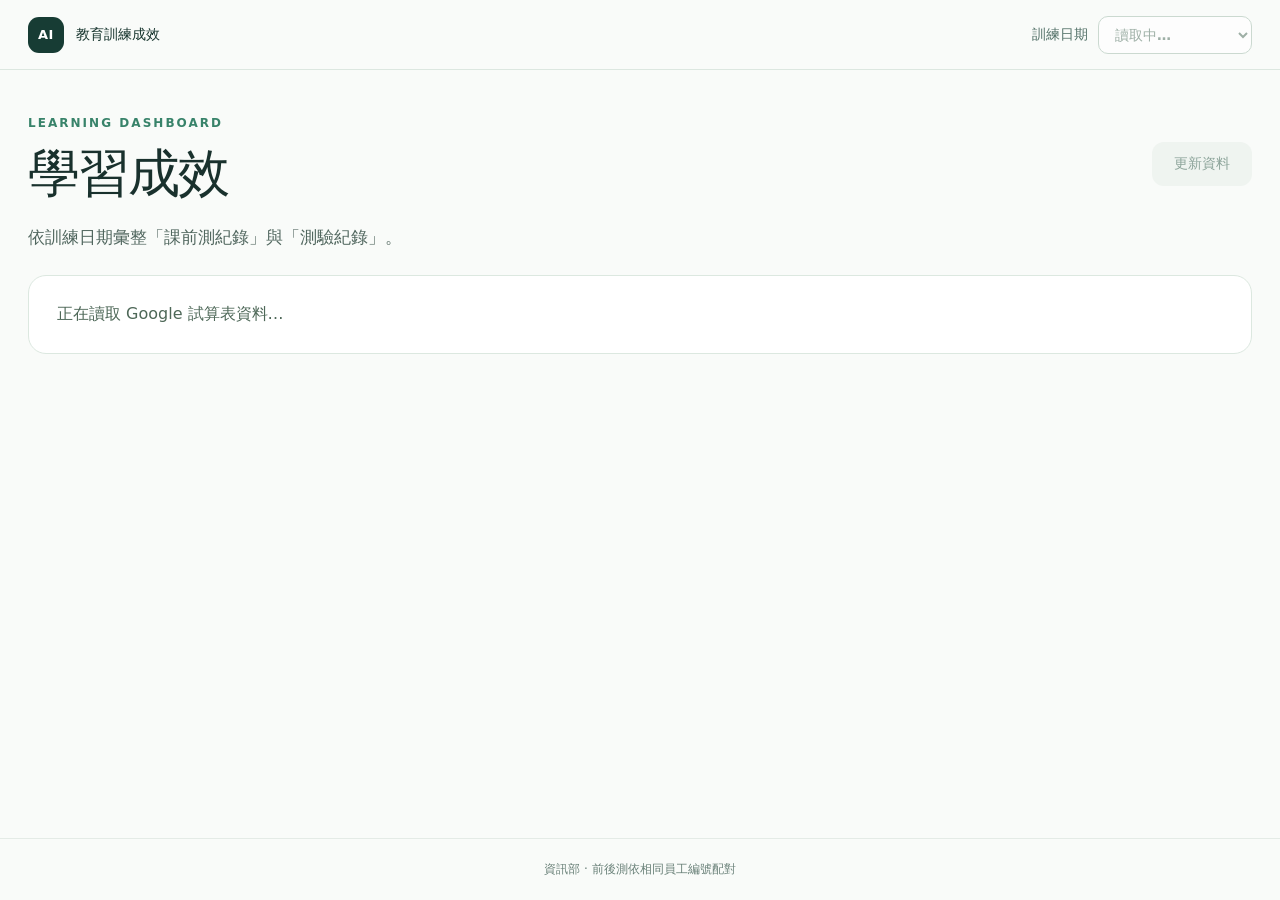
==== commit dc83def4: "Filter dashboard metrics by training date" ====
--- a/dashboard.html
+++ b/dashboard.html
@@ -7,14 +7,14 @@
   <meta name="robots" content="noindex,nofollow">
   <title>學習成效｜AI 教育訓練</title>
   <link rel="stylesheet" href="styles.css">
-  <link rel="stylesheet" href="dashboard.css?v=3">
+  <link rel="stylesheet" href="dashboard.css?v=5">
 </head>
 <body>
   <div class="shell dashboard-shell">
-    <header class="topbar"><span class="brand-mark">AI</span><span>業務部教育訓練</span><a class="topbar-end nav-link" href="index.html">← 返回測驗</a></header>
+    <header class="topbar"><span class="brand-mark">AI</span><span>教育訓練成效</span><label class="topbar-end date-switch" for="session-date">訓練日期 <select id="session-date" aria-label="選擇訓練日期" disabled><option>讀取中…</option></select></label></header>
     <main id="dashboard" aria-live="polite">
       <p class="eyebrow">LEARNING DASHBOARD</p>
-      <div class="dashboard-heading"><div><h1 class="hero-title">學習成效</h1><p class="lead">由「課前測紀錄」與「測驗紀錄」兩個頁籤彙整。</p></div><button class="btn btn-secondary refresh" id="refresh" type="button">更新資料</button></div>
+      <div class="dashboard-heading"><div><h1 class="hero-title">學習成效</h1><p class="lead">依訓練日期彙整「課前測紀錄」與「測驗紀錄」。</p></div><button class="btn btn-secondary refresh" id="refresh" type="button">更新資料</button></div>
       <div id="dashboard-content" role="status">正在讀取 Google 試算表資料…</div>
     </main>
     <footer>資訊部 · 前後測依相同員工編號配對</footer>
@@ -22,6 +22,6 @@
   <iframe id="stats-frame" title="讀取成績統計" hidden></iframe>
   <script src="config.js"></script>
   <script src="quiz.js"></script>
-  <script src="dashboard.js?v=3"></script>
+  <script src="dashboard.js?v=5"></script>
 </body>
 </html>
--- a/dashboard.css
+++ b/dashboard.css
@@ -2,3 +2,7 @@
 .category-panel{margin-bottom:16px}.category-grid{display:grid;grid-template-columns:repeat(2,minmax(0,1fr));gap:12px}.category-card{background:#f7faf7;border:1px solid #dfe9e1;border-radius:15px;padding:18px}.category-card.needs-review{background:#fff9ee;border-color:#e8c98c}.category-head{display:flex;align-items:center;justify-content:space-between;gap:8px}.category-head h3{font-size:16px;line-height:1.4;margin:0}.focus-badge{white-space:nowrap;border-radius:99px;background:#f3dfb2;color:#755215;font-size:11px;font-weight:800;padding:5px 8px}.category-rate{display:block;font-size:34px;color:#195e45;margin:12px 0 2px}.category-detail{font-size:12px;color:#60786b;line-height:1.5;margin:0 0 13px}.question-item{padding:10px 0;border-bottom:1px solid #edf1ed}.question-item:last-child{border-bottom:0}.question-row{margin:0 0 8px}.topic-tag{display:inline-block;background:#e6f1e9;color:#2e7052;border-radius:99px;padding:3px 8px;font-size:11px;font-weight:700;margin:0 6px 0 72px}.question-text{display:block;margin:6px 0 0 72px}@media(max-width:700px){.category-grid{grid-template-columns:1fr}}
 .comparison-section{padding:24px 0 30px;border-bottom:1px solid #dce8e0;margin-bottom:30px}.comparison-section>h2,.section-title{font-size:24px;margin:0 0 8px}.comparison-grid{display:grid;grid-template-columns:1.45fr 1fr;gap:16px}.comparison-grid h3{font-size:18px;margin:0 0 8px}.compare-category{padding:15px 0;border-top:1px solid #edf1ed}.compare-category:first-of-type{border-top:0}.compare-category-title{display:flex;justify-content:space-between;gap:12px;font-size:14px;margin-bottom:12px}.compare-bars{display:grid;grid-template-columns:34px 1fr 42px;gap:8px 10px;align-items:center;font-size:12px}.compare-bars strong{text-align:right}.pre-fill{background:#9ab8a4}.gain-positive{color:#207b50}.gain-negative{color:#ab5849}.movement{display:grid;grid-template-columns:repeat(3,1fr);gap:8px;margin:18px 0}.movement>div{background:#f6faf6;border-radius:14px;text-align:center;padding:16px 8px}.movement strong{display:block;font-size:32px}.movement span{font-size:12px;color:#60786b}.section-title{margin:4px 0 16px}@media(max-width:700px){.comparison-grid{grid-template-columns:1fr}.comparison-section{padding-top:12px}}
 .average-chart{margin-bottom:16px;background:linear-gradient(135deg,#f7fbf8,#fff)}.average-chart-head{display:flex;align-items:start;justify-content:space-between;gap:20px}.average-chart-head h3{font-size:18px;margin:0 0 6px}.average-chart-head .chart-intro{margin-bottom:18px}.gain-chip{flex:none;padding:8px 13px;border-radius:999px;background:#dff1e5;color:#176344;font-size:17px}.gain-chip.negative{background:#fae9e5;color:#9b4b42}.average-chart-rows{display:grid;gap:18px}.average-chart-row{display:grid;grid-template-columns:42px minmax(0,1fr) 58px;gap:13px;align-items:center;font-size:14px}.average-chart-row strong{text-align:right;font-size:16px}.average-track{height:24px;border-radius:999px;background:#e7eee8;overflow:hidden}.average-fill{height:100%;border-radius:999px;min-width:0}.average-fill.before{background:#9ab8a4}.average-fill.after{background:#27845c}.compare-category-title>span{border-radius:999px;background:#e4f2e8;padding:4px 9px;font-weight:800;white-space:nowrap}.compare-category-title>span.gain-negative{background:#fae9e5}.compare-category-title>span:not(.gain-positive):not(.gain-negative){background:#edf1ed;color:#61766c}@media(max-width:420px){.average-chart-head{gap:8px}.average-chart-row{grid-template-columns:36px minmax(0,1fr) 50px;gap:8px}.average-chart-row strong{font-size:14px}.gain-chip{font-size:15px;padding:7px 10px}}
+
+.donut-layout{display:flex;align-items:center;gap:24px;margin:18px 0 12px}.donut-chart{position:relative;flex:0 0 188px;width:188px;height:188px;border-radius:50%;background:conic-gradient(#27845c 0 var(--improved),#aebeb2 var(--improved) calc(var(--improved) + var(--steady)),#c47d6e calc(var(--improved) + var(--steady)) 100%);display:grid;place-items:center}.donut-center{width:126px;height:126px;border-radius:50%;background:#fff;display:grid;align-content:center;justify-items:center;box-shadow:0 0 0 1px #e4ece6 inset}.donut-center strong{font-size:36px;line-height:1;color:#185744}.donut-center span{font-size:12px;color:#60786b;margin-top:6px}.donut-legend{display:grid;gap:14px;min-width:130px;flex:1}.donut-legend>div{display:grid;grid-template-columns:12px 1fr auto;gap:8px;align-items:center;font-size:14px}.donut-legend strong{white-space:nowrap}.legend-dot{width:11px;height:11px;border-radius:50%}.legend-dot.improved{background:#27845c}.legend-dot.steady{background:#aebeb2}.legend-dot.declined{background:#c47d6e}@media(max-width:900px){.donut-layout{flex-wrap:wrap}.donut-chart{margin:auto}.donut-legend{width:100%}}
+
+.date-switch{display:flex;align-items:center;gap:10px;white-space:nowrap}.date-switch select{min-width:154px;padding:9px 34px 9px 12px;border:1px solid #b8ccc0;border-radius:10px;background:#fff;color:#19312d;font:inherit;cursor:pointer}.date-switch select:disabled{cursor:wait;color:#789084}.date-switch select:focus-visible{outline:3px solid #84c6a4;outline-offset:2px}@media(max-width:560px){.date-switch.topbar-end{display:flex}.date-switch{font-size:12px}.date-switch select{min-width:126px;padding:7px 8px}}
